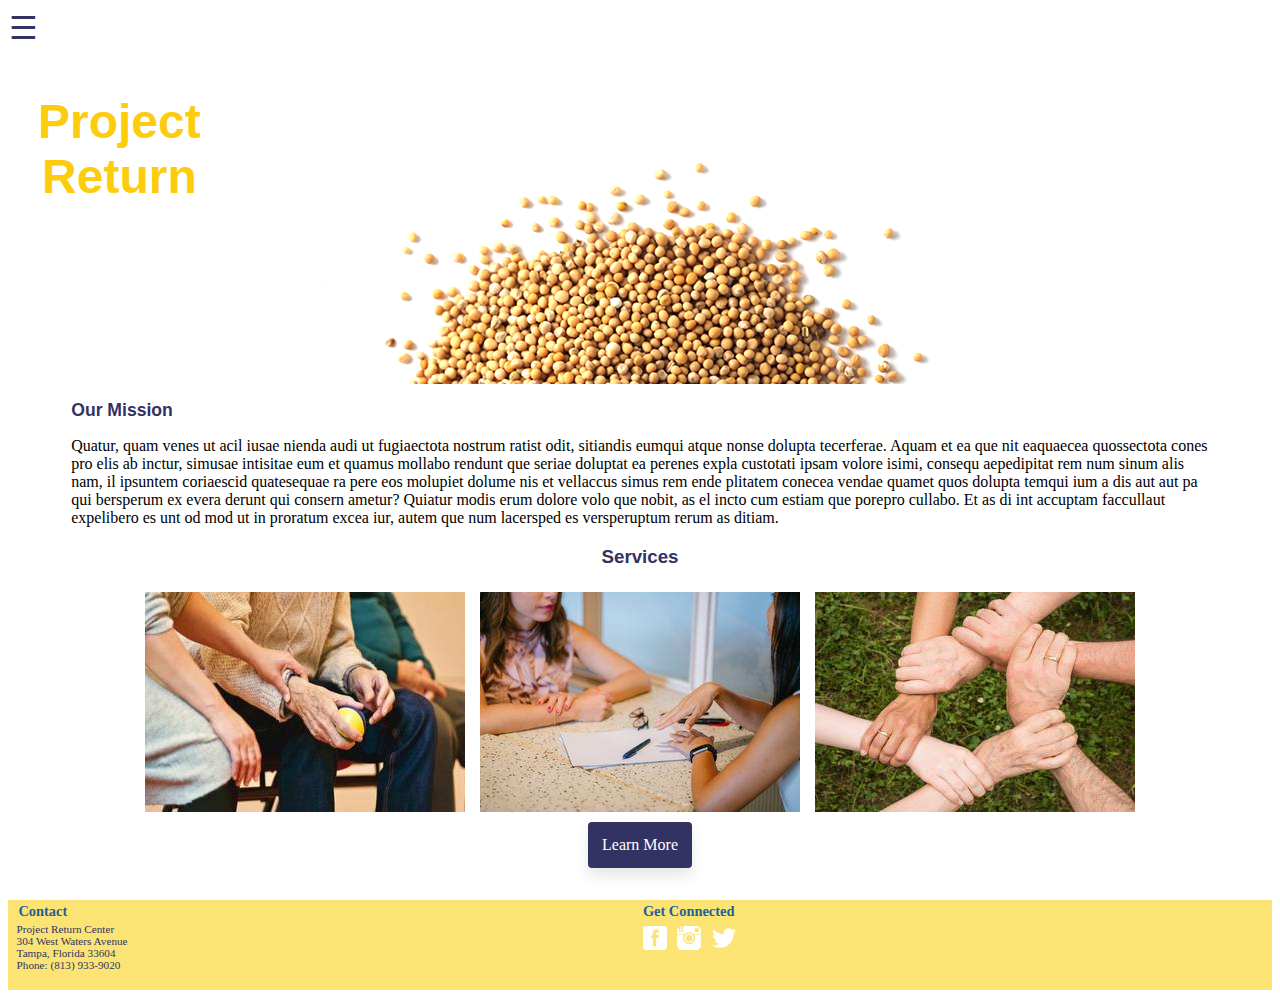
==== index.html @ 99a80f58 "Adjust text alignment for hero image" ====
<!DOCTYPE html>
<html lang="en">
<head>
  <meta charset="utf-8">
  <meta name="viewpoint" content="width=device-width, initial-scale=1, shrink-to-fit=no">
  <title>Project Return</title>
  <link type="text/css" rel="stylesheet" href="main.css"/>
</head>
<body>

    <!--hamburger menu-->
    <button id="hamburger"> &#9776; </button>
    <div class="menu">
      <ul>
        <li><a href="index.html">Home</a></li>
        <li><a href="#">Guiding Principles</a></li>
        <li><a href="#">Services</a></li>
        <li><a href="gallery.html">Art Gallery</a></li>
        <li><a href="donate.html">Donate</a></li>
        <li><a href="#">Contact Us</a></li>
        <li><a href="#">Restricted</a></li>
      </ul>
    </div>
  <div class="hero">
    <div class="hero-txt">
      <h1>Project <br> Return</h1>
    </div>
  </div>
  <main>
    <section class="mission">
      <h2>Our Mission</h2>
      <p>Quatur, quam venes ut acil iusae nienda audi ut fugiaectota nostrum
        ratist odit, sitiandis eumqui atque nonse dolupta tecerferae. Aquam et ea
        que nit eaquaecea quossectota cones pro elis ab inctur, simusae intisitae
        eum et quamus mollabo rendunt que seriae doluptat ea perenes expla custotati
        ipsam volore isimi, consequ aepedipitat rem num sinum alis nam, il ipsuntem
        coriaescid quatesequae ra pere eos molupiet dolume nis et vellaccus simus
        rem ende plitatem conecea vendae quamet quos dolupta temqui ium a dis aut
        aut pa qui bersperum ex evera derunt qui consern ametur? Quiatur modis erum
        dolore volo que nobit, as el incto cum estiam que porepro cullabo. Et as
        di int accuptam faccullaut expelibero es unt od mod ut in proratum excea
        iur, autem que num lacersped es versperuptum rerum as ditiam.</p>
      </section>
      <section class="services">
        <h3>Services</h3>
        <div>
          <img src="imgs/carere.jpg" alt= "holding hands" title="Hand holding"/>
          <img src="imgs/coachingre.jpg" alt= "holding hands" title="Hand holding"/>
          <img src="imgs/handsre.jpg" alt= "holding hands" title="Hand holding"/>

        </div>
        <button id="learnbutton" href="#">Learn More</button>
        <div id="pennymore"><p>Project Return's services are guided by a blend of
          recovery-based principles from psychosocial rehabilitation, the
          clubhouse model, occupational therapy, and other best practices and models.
          Our services enhance and support the process of helping people experiencing
          mental illnesses to recover productive and fulfilling lives.  Services
          offered are based on a strengths-based model of mental health, working
          with the whole person towards the life outcomes that they value, rather
          than treatment of symptoms of mental illness.  People who access Project
          Return's services become members.  Members are engaged in operating the
          Center for Lifelong Education, Training, and Development.  This includes
          clerical/reception, facilities maintenance, ground maintenance, food
          preparation services, and community outreach.   </p></div>
      </section>
    </main>
    <footer>
      <div class="col">
      <h4>Contact</h4>
      <p class="contact-info">Project Return Center <br>
        304 West Waters Avenue <br>Tampa, Florida 33604 <br> Phone: (813) 933-9020</p>
        </div>
        <!--<h4>Location</h4>-->
        <div class="col">
        <h4 class="social">Get Connected</h4>
        <img src="imgs/facebook.png" alt="Facebook icon" title="Facebook icon"/>
        <img src="imgs/instagram.png" alt="Instagram icon" title="Instagram icon"/>
        <img src="imgs/twitter.png" alt="Twitter icon" title="Twitter icon"/>
        </div>
      </footer>
<script src="main.js"> </script>
    </body>
    </html>
---- main.css ----
/*NAV TEST*/
.menu {
  height: 0px;
  overflow: hidden;
  transition: height 1s;
}
.show-mobile-menu {
  height: 340px;
  transition: height 1s;
}
.menu ul {
  list-style-type: none;
  padding-left: 0;
}
.menu ul li a {
  height:100px;
  font-size: 16px;
  border-bottom:2px solid black;
  display: flex;
  align-items:center;
  justify-content:center;
  text-decoration: none;
}
#hamburger {
  background-color: white;
  color: #323263;
  box-shadow: none;
  font-size:2rem;
  padding:1px;
}
/*nav end*/

.hero {
  background-image: url('imgs/mustardseeds.png');
  background-repeat: no-repeat;
      background-position: top;
      height: 320px;
}
.hero-txt {
  margin-left:30px;
}
.hero-txt h1 {
  display: table-cell;
  text-align: center;
  vertical-align: middle;
  height: 170px;
  font-family: 'special elite', sans-serif;
  color: #fdcc0d;
  font-size:3rem;
}
h2 {
  font-family: 'karla-bold', sans-serif;
  font-size: 1.1rem;
  color: #323263;
}
main {
  margin:1rem auto;
  width:90%;
}
h3 {
  color:#323263;
  font-family: 'karla', sans-serif;
  text-align: center;
}
.services{
  text-align: center;
}
#pennymore {
  transition: height 0.5s;
}
#pennymore p {
  font-family: 'quicksand';
  font-size:0.8rem;
  text-align:left;
}
.mission {
  font-family:'quicksand';
  font-size: 1rem;
}
img {
  margin: 0.5%;
  max-width:100%;
}
button {
  text-align:center;
  color:white;
  background-color:#323263;
  border: none;
  border-radius: 4px;
  padding:14px;
  font-family: 'special elite', serif;
  font-size: 1rem;
  margin-bottom: 1rem;
  border: none;
  box-shadow: 0px 8px 15px rgba(0, 0, 0, 0.1);
  transition: all 0.3s ease 0s;
  cursor: pointer;
}
footer {
  background-color: #fbe474;
  height:90px;
  display:flex;
}
.other-foot {
  height:90px;
  width:100%;
  margin-top:3%;
}
.other-foot .col {

}
h4 {
  color:#1f6097;
  font-family: 'karla', serif;
  font-size: 0.9rem;
  margin:0.2em;
  padding-left:1.2%;
}
.col {
  flex:50%;
}
.contact-info {
  margin:1px;
  padding-left:1.2%;
  color: #323263;
  font-family: 'quicksand';
  font-weight:500;
  font-size: 0.7rem;
}
.social {
  padding-left:0;
}
/*Gallery page*/
.maingallery {
  display: flex;
}

.maingallery img {
  display: block;
  max-width:55%;
  margin: auto;
}
.gallerypage {
  width:80%;
}
.gallerytitle {
  font-family: 'quicksand';
  font-size: 0.9rem;
  color: black;
}
.maingallery h1 {
  font-family: 'special elite';
  font-size:1.5rem;
}
.gallerysection {
  font-family: 'quicksand';
}
/*donate page*/
.hero-donate {
  background-image: url('imgs/helpinghands.jpg');
  background-repeat: no-repeat;
  background-size: cover;
  background-position:bottom;
  height:260px;
}

.hero-button button {
  padding: 15px 40px;
  font-size: 1.4rem;
  position: absolute;
  top:27%;
  right:45%;
  border: none;
  box-shadow: 0px 8px 15px rgba(0, 0, 0, 0.3);
  transition: all 0.3s ease 0s;
  cursor: pointer;
}
button:hover {
 background-color:#1f6097;
}

.donateside {
  margin-right:1.5%;
}

h1 {
  text-align: center;
  font-size: 1.2rem;
  color:#e75339;
  font-family: 'karla-bold', sans-serif;
}
.howtohelp h2 {
  font-size: 1rem;
  margin-top:10px;
}
.howtohelp p {
  margin:15px;
  font-family: 'quicksand', sans-serif;
  font-size: 0.9rem;
}

.howtohelp {
  margin:4px;
    width:80%;
}


/*accordion*/
#accordion {
  width: 18%;
      margin-left: auto;
      position: absolute;
      top: 57%;
      right: 2%;
}

.accordion-header {
  height:45px;
  display: flex;
  align-items:center;
  background-color: #e75339;
  margin:10px auto;
  color:white;
  padding:0 20px;
  justify-content: space-between;
  border-radius: 4px;
  font-size: 0.8rem;
}
.accordion-header h3 {
  color:white;
}
.open-p {
  height:0;
  overflow: hidden;
  font-size:0.7rem;
  transition: height 0.4s;
}
.open-p p {
  font-family: 'quicksand';
  font-size:0.7rem;
}
.accordion-open {
  height:160px;
  padding:3px 3px;
  transition: height 0.4s;
}
.toggle-button {
  cursor: pointer;
}
.accordion-span {
  color: #1f6097;
  font-weight:bold;
  text-decoration: underline;
  cursor: pointer;
}
@media (min-wdith:768px) {
  .menu {
    height: auto;
  }
  .menu ul {
    display:flex;
  }
  #hamburger {
    display: none;
  }
}

@media (max-width:850px) {
  #accordion {
    width: 70%;
    margin:auto;
    position: unset;
    top: 0;
    right: 0;
}
.howtohelp {
  margin: auto;
}
.maingallery {
  display:block;
}
.maingallery img {
  max-width:100%;
}
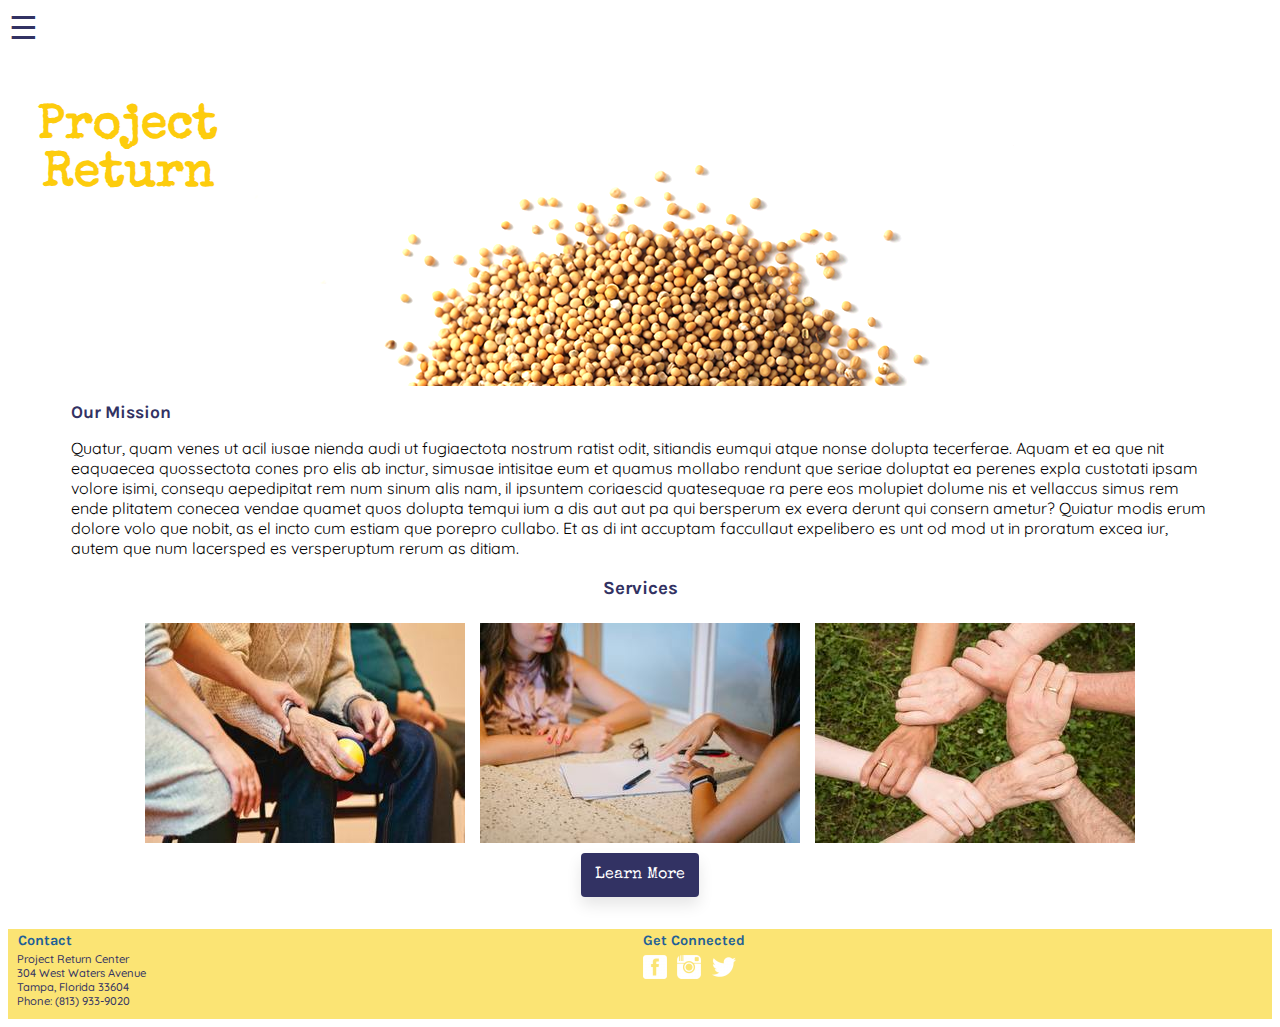
==== commit 5a96384d: "Adjust font-family error" ====
--- a/index.html
+++ b/index.html
@@ -5,22 +5,23 @@
   <meta name="viewpoint" content="width=device-width, initial-scale=1, shrink-to-fit=no">
   <title>Project Return</title>
   <link type="text/css" rel="stylesheet" href="main.css"/>
+  <link href="https://fonts.googleapis.com/css?family=Karla:400,700|Quicksand:400,500|Special+Elite&display=swap" rel="stylesheet">
 </head>
 <body>
 
-    <!--hamburger menu-->
-    <button id="hamburger"> &#9776; </button>
-    <div class="menu">
-      <ul>
-        <li><a href="index.html">Home</a></li>
-        <li><a href="#">Guiding Principles</a></li>
-        <li><a href="#">Services</a></li>
-        <li><a href="gallery.html">Art Gallery</a></li>
-        <li><a href="donate.html">Donate</a></li>
-        <li><a href="#">Contact Us</a></li>
-        <li><a href="#">Restricted</a></li>
-      </ul>
-    </div>
+  <!--hamburger menu-->
+  <button id="hamburger"> &#9776; </button>
+  <div class="menu">
+    <ul>
+      <li><a href="index.html">Home</a></li>
+      <li><a href="#">Guiding Principles</a></li>
+      <li><a href="#">Services</a></li>
+      <li><a href="gallery.html">Art Gallery</a></li>
+      <li><a href="donate.html">Donate</a></li>
+      <li><a href="#">Contact Us</a></li>
+      <li><a href="#">Restricted</a></li>
+    </ul>
+  </div>
   <div class="hero">
     <div class="hero-txt">
       <h1>Project <br> Return</h1>
@@ -61,23 +62,23 @@
           Return's services become members.  Members are engaged in operating the
           Center for Lifelong Education, Training, and Development.  This includes
           clerical/reception, facilities maintenance, ground maintenance, food
-          preparation services, and community outreach.   </p></div>
-      </section>
-    </main>
-    <footer>
-      <div class="col">
-      <h4>Contact</h4>
-      <p class="contact-info">Project Return Center <br>
-        304 West Waters Avenue <br>Tampa, Florida 33604 <br> Phone: (813) 933-9020</p>
-        </div>
-        <!--<h4>Location</h4>-->
+          preparation services, and community outreach.<span class="learnquote"><br></span></p></div>
+        </section>
+      </main>
+      <footer>
         <div class="col">
-        <h4 class="social">Get Connected</h4>
-        <img src="imgs/facebook.png" alt="Facebook icon" title="Facebook icon"/>
-        <img src="imgs/instagram.png" alt="Instagram icon" title="Instagram icon"/>
-        <img src="imgs/twitter.png" alt="Twitter icon" title="Twitter icon"/>
-        </div>
-      </footer>
-<script src="main.js"> </script>
-    </body>
-    </html>
+          <h4>Contact</h4>
+          <p class="contact-info">Project Return Center <br>
+            304 West Waters Avenue <br>Tampa, Florida 33604 <br> Phone: (813) 933-9020</p>
+          </div>
+          <!--<h4>Location</h4>-->
+          <div class="col">
+            <h4 class="social">Get Connected</h4>
+            <img src="imgs/facebook.png" alt="Facebook icon" title="Facebook icon"/>
+            <img src="imgs/instagram.png" alt="Instagram icon" title="Instagram icon"/>
+            <img src="imgs/twitter.png" alt="Twitter icon" title="Twitter icon"/>
+          </div>
+        </footer>
+        <script src="main.js"> </script>
+      </body>
+      </html>
--- a/main.css
+++ b/main.css
@@ -1,12 +1,12 @@
 
-/*NAV TEST*/
+/*NAV*/
 .menu {
   height: 0px;
   overflow: hidden;
   transition: height 1s;
 }
 .show-mobile-menu {
-  height: 340px;
+  height: 280px;
   transition: height 1s;
 }
 .menu ul {
@@ -14,13 +14,15 @@
   padding-left: 0;
 }
 .menu ul li a {
-  height:100px;
+  height:35px;
   font-size: 16px;
-  border-bottom:2px solid black;
+  border-bottom:2px solid #fbe474;
   display: flex;
   align-items:center;
   justify-content:center;
   text-decoration: none;
+  font-family: 'Quicksand', sans-serif;
+  font-weight: 500;
 }
 #hamburger {
   background-color: white;
@@ -34,8 +36,8 @@
 .hero {
   background-image: url('imgs/mustardseeds.png');
   background-repeat: no-repeat;
-      background-position: top;
-      height: 320px;
+  background-position: top;
+  height: 320px;
 }
 .hero-txt {
   margin-left:30px;
@@ -45,14 +47,15 @@
   text-align: center;
   vertical-align: middle;
   height: 170px;
-  font-family: 'special elite', sans-serif;
+  font-family: 'Special Elite', cursive;
   color: #fdcc0d;
   font-size:3rem;
 }
 h2 {
-  font-family: 'karla-bold', sans-serif;
+  font-family: 'Karla', sans-serif;
   font-size: 1.1rem;
   color: #323263;
+  font-weight: 700;
 }
 main {
   margin:1rem auto;
@@ -60,7 +63,7 @@
 }
 h3 {
   color:#323263;
-  font-family: 'karla', sans-serif;
+  font-family: 'Karla', sans-serif;
   text-align: center;
 }
 .services{
@@ -70,12 +73,24 @@
   transition: height 0.5s;
 }
 #pennymore p {
-  font-family: 'quicksand';
-  font-size:0.8rem;
+  font-family: 'Quicksand', sans-serif;
+  font-size:0.9rem;
   text-align:left;
+  width:80%;
+  margin:auto;
+}
+.learnquote {
+  text-align: center;
+  font-style: italic;
+  color: #e75339;
+  font-weight: bold;
+  vertical-align: middle;
+  font-size: 0.85rem;
+  display: table;
+  margin: auto;
 }
 .mission {
-  font-family:'quicksand';
+  font-family: 'Quicksand', sans-serif;
   font-size: 1rem;
 }
 img {
@@ -89,7 +104,7 @@
   border: none;
   border-radius: 4px;
   padding:14px;
-  font-family: 'special elite', serif;
+  font-family: 'special elite', cursive;
   font-size: 1rem;
   margin-bottom: 1rem;
   border: none;
@@ -112,7 +127,7 @@
 }
 h4 {
   color:#1f6097;
-  font-family: 'karla', serif;
+  font-family: 'Karla', sans-serif;
   font-size: 0.9rem;
   margin:0.2em;
   padding-left:1.2%;
@@ -124,7 +139,7 @@
   margin:1px;
   padding-left:1.2%;
   color: #323263;
-  font-family: 'quicksand';
+  font-family: 'quicksand', sans-serif;
   font-weight:500;
   font-size: 0.7rem;
 }
@@ -145,17 +160,26 @@
   width:80%;
 }
 .gallerytitle {
-  font-family: 'quicksand';
+  font-family: 'quicksand', sans-serif;
   font-size: 0.9rem;
   color: black;
 }
 .maingallery h1 {
-  font-family: 'special elite';
+  font-family: 'special elite', cursive;
   font-size:1.5rem;
-}
-.gallerysection {
-  font-family: 'quicksand';
-}
+  transform: translate(0, 12%);
+  text-align: left;
+}
+.gallerysection {rem;
+  font-family: 'quicksand', sans-serif;
+}
+.seemore-art {
+  color: #e75339;
+  font-family: 'Karla', sans-serif;
+  cursor: pointer;
+  font-weight: 700;
+}
+/*gallery end*/
 /*donate page*/
 .hero-donate {
   background-image: url('imgs/helpinghands.jpg');
@@ -169,26 +193,30 @@
   padding: 15px 40px;
   font-size: 1.4rem;
   position: absolute;
-  top:27%;
-  right:45%;
+  top: 35%;
+  left: 50%;
+  transform: translate(-50%, -50%);
+  text-align:center;
   border: none;
   box-shadow: 0px 8px 15px rgba(0, 0, 0, 0.3);
   transition: all 0.3s ease 0s;
   cursor: pointer;
 }
 button:hover {
- background-color:#1f6097;
+  background-color:#1f6097;
 }
 
 .donateside {
   margin-right:1.5%;
+  float:left;
 }
 
 h1 {
   text-align: center;
   font-size: 1.2rem;
   color:#e75339;
-  font-family: 'karla-bold', sans-serif;
+  font-family: 'Karla', sans-serif;
+  font-weight:700;
 }
 .howtohelp h2 {
   font-size: 1rem;
@@ -202,17 +230,17 @@
 
 .howtohelp {
   margin:4px;
-    width:80%;
+  width:80%;
 }
 
 
 /*accordion*/
 #accordion {
   width: 18%;
-      margin-left: auto;
-      position: absolute;
-      top: 57%;
-      right: 2%;
+  margin-left: auto;
+  position: absolute;
+  top: 50%;
+  right: 2%;
 }
 
 .accordion-header {
@@ -237,7 +265,7 @@
   transition: height 0.4s;
 }
 .open-p p {
-  font-family: 'quicksand';
+  font-family: 'quicksand', sans-serif;
   font-size:0.7rem;
 }
 .accordion-open {
@@ -273,13 +301,14 @@
     position: unset;
     top: 0;
     right: 0;
-}
-.howtohelp {
-  margin: auto;
-}
-.maingallery {
-  display:block;
-}
-.maingallery img {
-  max-width:100%;
-}
+  }
+  .howtohelp {
+    margin: auto;
+  }
+  .maingallery {
+    display:block;
+  }
+  .maingallery img {
+    max-width:100%;
+  }
+}
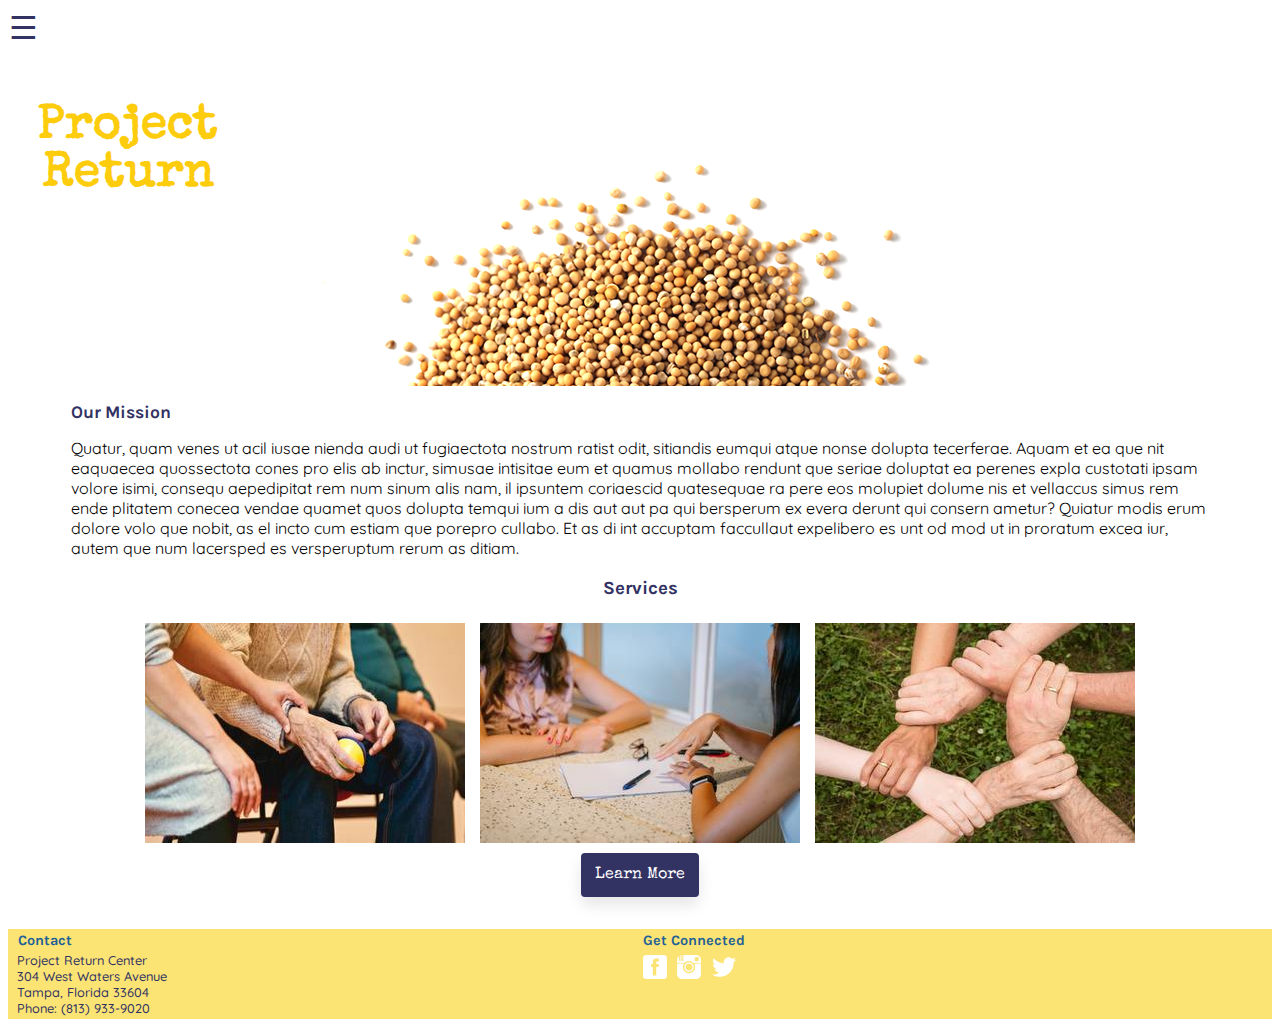
==== commit 3969bb4b: "Adjust indentation" ====
--- a/index.html
+++ b/index.html
@@ -71,7 +71,7 @@
           <p class="contact-info">Project Return Center <br>
             304 West Waters Avenue <br>Tampa, Florida 33604 <br> Phone: (813) 933-9020</p>
           </div>
-          <!--<h4>Location</h4>-->
+
           <div class="col">
             <h4 class="social">Get Connected</h4>
             <img src="imgs/facebook.png" alt="Facebook icon" title="Facebook icon"/>
--- a/main.css
+++ b/main.css
@@ -117,14 +117,6 @@
   height:90px;
   display:flex;
 }
-.other-foot {
-  height:90px;
-  width:100%;
-  margin-top:3%;
-}
-.other-foot .col {
-
-}
 h4 {
   color:#1f6097;
   font-family: 'Karla', sans-serif;
@@ -141,7 +133,7 @@
   color: #323263;
   font-family: 'quicksand', sans-serif;
   font-weight:500;
-  font-size: 0.7rem;
+  font-size: 0.8rem;
 }
 .social {
   padding-left:0;
@@ -189,11 +181,11 @@
   height:260px;
 }
 
-.hero-button button {
+.hero-donate button {
   padding: 15px 40px;
   font-size: 1.4rem;
-  position: absolute;
-  top: 35%;
+  position: relative;
+  top: 80%;
   left: 50%;
   transform: translate(-50%, -50%);
   text-align:center;
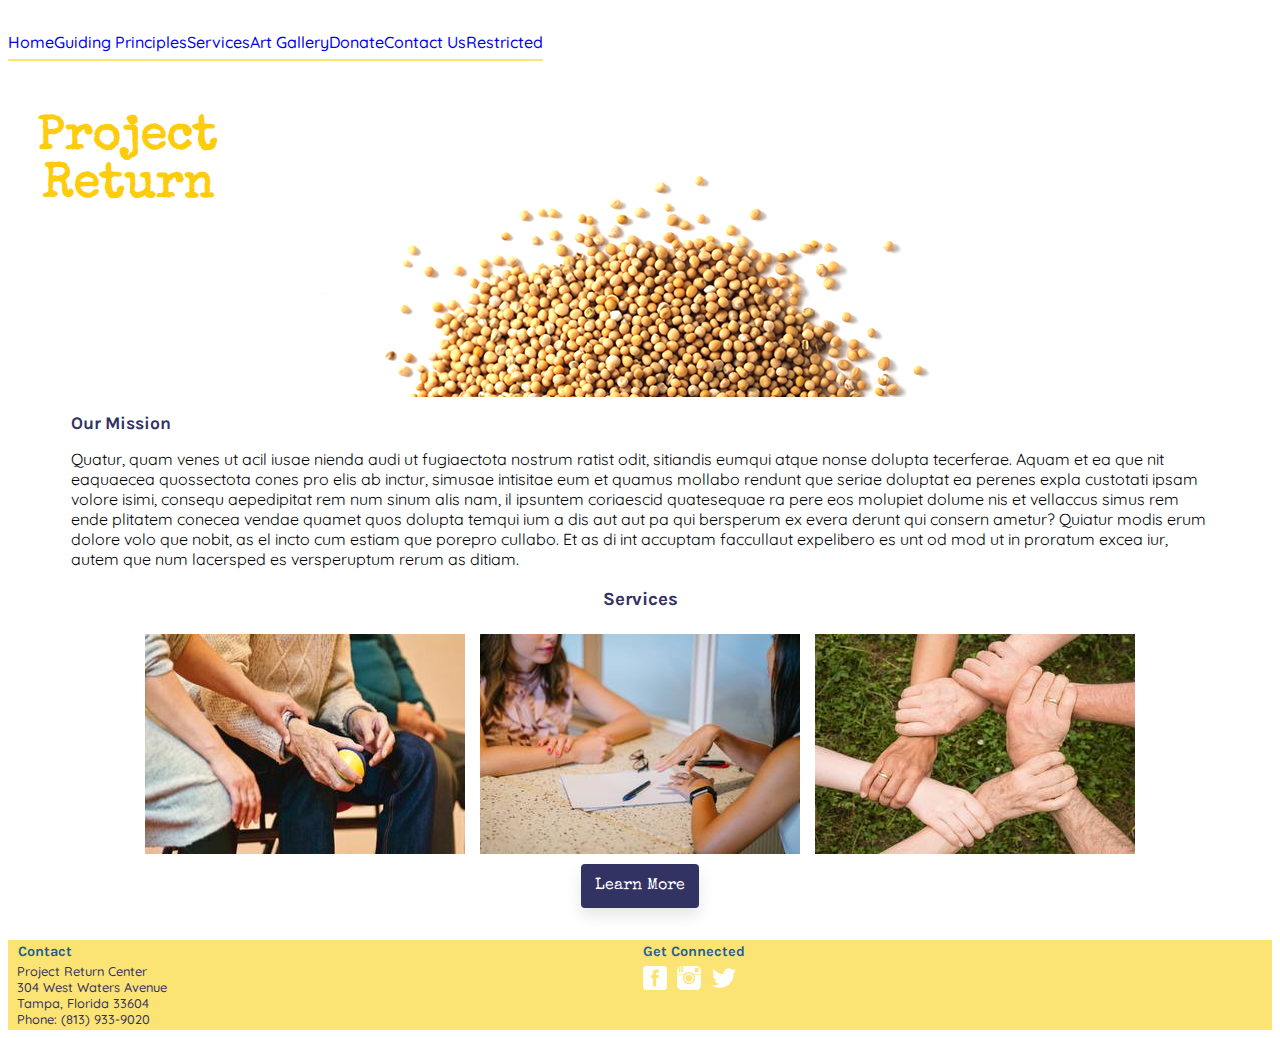
==== commit d3621f66: "Add dirty markup indentation" ====
--- a/index.html
+++ b/index.html
@@ -1,84 +1,94 @@
 <!DOCTYPE html>
 <html lang="en">
 <head>
-  <meta charset="utf-8">
-  <meta name="viewpoint" content="width=device-width, initial-scale=1, shrink-to-fit=no">
-  <title>Project Return</title>
-  <link type="text/css" rel="stylesheet" href="main.css"/>
-  <link href="https://fonts.googleapis.com/css?family=Karla:400,700|Quicksand:400,500|Special+Elite&display=swap" rel="stylesheet">
+	<meta charset="utf-8">
+	<meta content="width=device-width, initial-scale=1, shrink-to-fit=no" name="viewpoint">
+	<title>Project Return</title>
+	<link href="main.css" rel="stylesheet" type="text/css">
+	<link href=
+	"https://fonts.googleapis.com/css?family=Karla:400,700|Quicksand:400,500|Special+Elite&display=swap"
+	rel="stylesheet">
 </head>
 <body>
-
-  <!--hamburger menu-->
-  <button id="hamburger"> &#9776; </button>
-  <div class="menu">
-    <ul>
-      <li><a href="index.html">Home</a></li>
-      <li><a href="#">Guiding Principles</a></li>
-      <li><a href="#">Services</a></li>
-      <li><a href="gallery.html">Art Gallery</a></li>
-      <li><a href="donate.html">Donate</a></li>
-      <li><a href="#">Contact Us</a></li>
-      <li><a href="#">Restricted</a></li>
-    </ul>
-  </div>
-  <div class="hero">
-    <div class="hero-txt">
-      <h1>Project <br> Return</h1>
-    </div>
-  </div>
-  <main>
-    <section class="mission">
-      <h2>Our Mission</h2>
-      <p>Quatur, quam venes ut acil iusae nienda audi ut fugiaectota nostrum
-        ratist odit, sitiandis eumqui atque nonse dolupta tecerferae. Aquam et ea
-        que nit eaquaecea quossectota cones pro elis ab inctur, simusae intisitae
-        eum et quamus mollabo rendunt que seriae doluptat ea perenes expla custotati
-        ipsam volore isimi, consequ aepedipitat rem num sinum alis nam, il ipsuntem
-        coriaescid quatesequae ra pere eos molupiet dolume nis et vellaccus simus
-        rem ende plitatem conecea vendae quamet quos dolupta temqui ium a dis aut
-        aut pa qui bersperum ex evera derunt qui consern ametur? Quiatur modis erum
-        dolore volo que nobit, as el incto cum estiam que porepro cullabo. Et as
-        di int accuptam faccullaut expelibero es unt od mod ut in proratum excea
-        iur, autem que num lacersped es versperuptum rerum as ditiam.</p>
-      </section>
-      <section class="services">
-        <h3>Services</h3>
-        <div>
-          <img src="imgs/carere.jpg" alt= "holding hands" title="Hand holding"/>
-          <img src="imgs/coachingre.jpg" alt= "holding hands" title="Hand holding"/>
-          <img src="imgs/handsre.jpg" alt= "holding hands" title="Hand holding"/>
-
-        </div>
-        <button id="learnbutton" href="#">Learn More</button>
-        <div id="pennymore"><p>Project Return's services are guided by a blend of
-          recovery-based principles from psychosocial rehabilitation, the
-          clubhouse model, occupational therapy, and other best practices and models.
-          Our services enhance and support the process of helping people experiencing
-          mental illnesses to recover productive and fulfilling lives.  Services
-          offered are based on a strengths-based model of mental health, working
-          with the whole person towards the life outcomes that they value, rather
-          than treatment of symptoms of mental illness.  People who access Project
-          Return's services become members.  Members are engaged in operating the
-          Center for Lifelong Education, Training, and Development.  This includes
-          clerical/reception, facilities maintenance, ground maintenance, food
-          preparation services, and community outreach.<span class="learnquote"><br></span></p></div>
-        </section>
-      </main>
-      <footer>
-        <div class="col">
-          <h4>Contact</h4>
-          <p class="contact-info">Project Return Center <br>
-            304 West Waters Avenue <br>Tampa, Florida 33604 <br> Phone: (813) 933-9020</p>
-          </div>
-
-          <div class="col">
-            <h4 class="social">Get Connected</h4>
-            <img src="imgs/facebook.png" alt="Facebook icon" title="Facebook icon"/>
-            <img src="imgs/instagram.png" alt="Instagram icon" title="Instagram icon"/>
-            <img src="imgs/twitter.png" alt="Twitter icon" title="Twitter icon"/>
-          </div>
-        </footer>
-        <script src="main.js"> </script>
-      </body>
-      </html>
+	<!--hamburger menu-->
+	 <button id="hamburger">&#9776;</button>
+	<div class="menu">
+		<ul>
+			<li>
+				<a href="index.html">Home</a>
+			</li>
+			<li>
+				<a href="#">Guiding Principles</a>
+			</li>
+			<li>
+				<a href="#">Services</a>
+			</li>
+			<li>
+				<a href="gallery.html">Art Gallery</a>
+			</li>
+			<li>
+				<a href="donate.html">Donate</a>
+			</li>
+			<li>
+				<a href="#">Contact Us</a>
+			</li>
+			<li>
+				<a href="#">Restricted</a>
+			</li>
+		</ul>
+	</div>
+	<div class="hero">
+		<div class="hero-txt">
+			<h1>Project<br>
+			Return</h1>
+		</div>
+	</div>
+	<main>
+		<section class="mission">
+			<h2>Our Mission</h2>
+			<p>Quatur, quam venes ut acil iusae nienda audi ut fugiaectota nostrum ratist odit, sitiandis
+			eumqui atque nonse dolupta tecerferae. Aquam et ea que nit eaquaecea quossectota cones pro elis
+			ab inctur, simusae intisitae eum et quamus mollabo rendunt que seriae doluptat ea perenes expla
+			custotati ipsam volore isimi, consequ aepedipitat rem num sinum alis nam, il ipsuntem coriaescid
+			quatesequae ra pere eos molupiet dolume nis et vellaccus simus rem ende plitatem conecea vendae
+			quamet quos dolupta temqui ium a dis aut aut pa qui bersperum ex evera derunt qui consern
+			ametur? Quiatur modis erum dolore volo que nobit, as el incto cum estiam que porepro cullabo. Et
+			as di int accuptam faccullaut expelibero es unt od mod ut in proratum excea iur, autem que num
+			lacersped es versperuptum rerum as ditiam.</p>
+		</section>
+		<section class="services">
+			<h3>Services</h3>
+			<div><img alt="holding hands" src="imgs/carere.jpg" title="Hand holding"> <img alt=
+			"holding hands" src="imgs/coachingre.jpg" title="Hand holding"> <img alt="holding hands" src=
+			"imgs/handsre.jpg" title="Hand holding"></div><button id="learnbutton">Learn More</button>
+			<div id="pennymore">
+				<p>Project Return's services are guided by a blend of recovery-based principles from
+				psychosocial rehabilitation, the clubhouse model, occupational therapy, and other best
+				practices and models. Our services enhance and support the process of helping people
+				experiencing mental illnesses to recover productive and fulfilling lives. Services offered are
+				based on a strengths-based model of mental health, working with the whole person towards the
+				life outcomes that they value, rather than treatment of symptoms of mental illness. People who
+				access Project Return's services become members. Members are engaged in operating the Center
+				for Lifelong Education, Training, and Development. This includes clerical/reception, facilities
+				maintenance, ground maintenance, food preparation services, and community outreach.<span class=
+				"learnquote"><br></span></p>
+			</div>
+		</section>
+	</main>
+	<footer>
+		<div class="col">
+			<h4>Contact</h4>
+			<p class="contact-info">Project Return Center<br>
+			304 West Waters Avenue<br>
+			Tampa, Florida 33604<br>
+			Phone: (813) 933-9020</p>
+		</div>
+		<div class="col">
+		<h4 class="social">Get Connected</h4><img alt="Facebook icon" src="imgs/facebook.png" title=
+		"Facebook icon"> <img alt="Instagram icon" src="imgs/instagram.png" title="Instagram icon">
+		<img alt="Twitter icon" src="imgs/twitter.png" title="Twitter icon"></div>
+	</footer>
+	<script src="main.js">
+	</script>
+</body>
+</html>
--- a/main.css
+++ b/main.css
@@ -162,7 +162,7 @@
   transform: translate(0, 12%);
   text-align: left;
 }
-.gallerysection {rem;
+.gallerysection {
   font-family: 'quicksand', sans-serif;
 }
 .seemore-art {
@@ -274,7 +274,7 @@
   text-decoration: underline;
   cursor: pointer;
 }
-@media (min-wdith:768px) {
+@media (min-width:768px) {
   .menu {
     height: auto;
   }
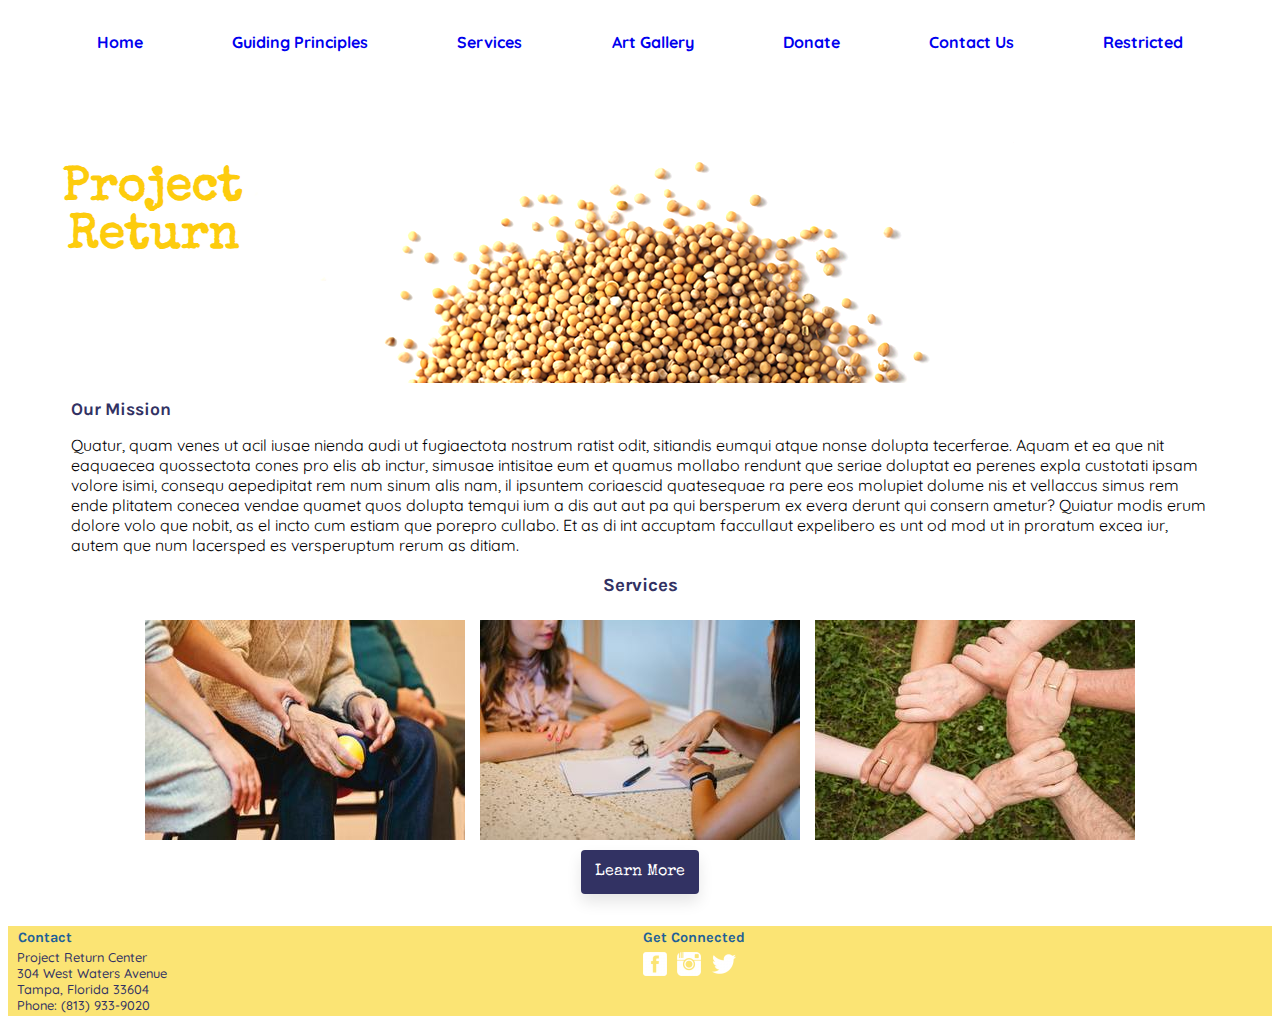
==== commit 85474185: "Adjust desktop menu width and styles" ====
--- a/index.html
+++ b/index.html
@@ -5,9 +5,7 @@
 	<meta content="width=device-width, initial-scale=1, shrink-to-fit=no" name="viewpoint">
 	<title>Project Return</title>
 	<link href="main.css" rel="stylesheet" type="text/css">
-	<link href=
-	"https://fonts.googleapis.com/css?family=Karla:400,700|Quicksand:400,500|Special+Elite&display=swap"
-	rel="stylesheet">
+  <link href="https://fonts.googleapis.com/css?family=Karla:400,700|Quicksand:400,500,700|Special+Elite&display=swap" rel="stylesheet">
 </head>
 <body>
 	<!--hamburger menu-->
--- a/main.css
+++ b/main.css
@@ -40,13 +40,13 @@
   height: 320px;
 }
 .hero-txt {
-  margin-left:30px;
+  margin-left:55px;
 }
 .hero-txt h1 {
   display: table-cell;
   text-align: center;
   vertical-align: middle;
-  height: 170px;
+  height: 300px;
   font-family: 'Special Elite', cursive;
   color: #fdcc0d;
   font-size:3rem;
@@ -276,13 +276,23 @@
 }
 @media (min-width:768px) {
   .menu {
-    height: auto;
+    height: 55px;
   }
   .menu ul {
     display:flex;
+    justify-content: space-evenly;
   }
   #hamburger {
     display: none;
+  }
+  .menu ul li a {
+    border-bottom: none;
+    font-family: 'Quicksand', sans-serif;
+    font-weight: 700;
+  }
+  .menu ul li a:hover {
+    color:#fdcc0d;
+    transition: color 1s;
   }
 }
 
